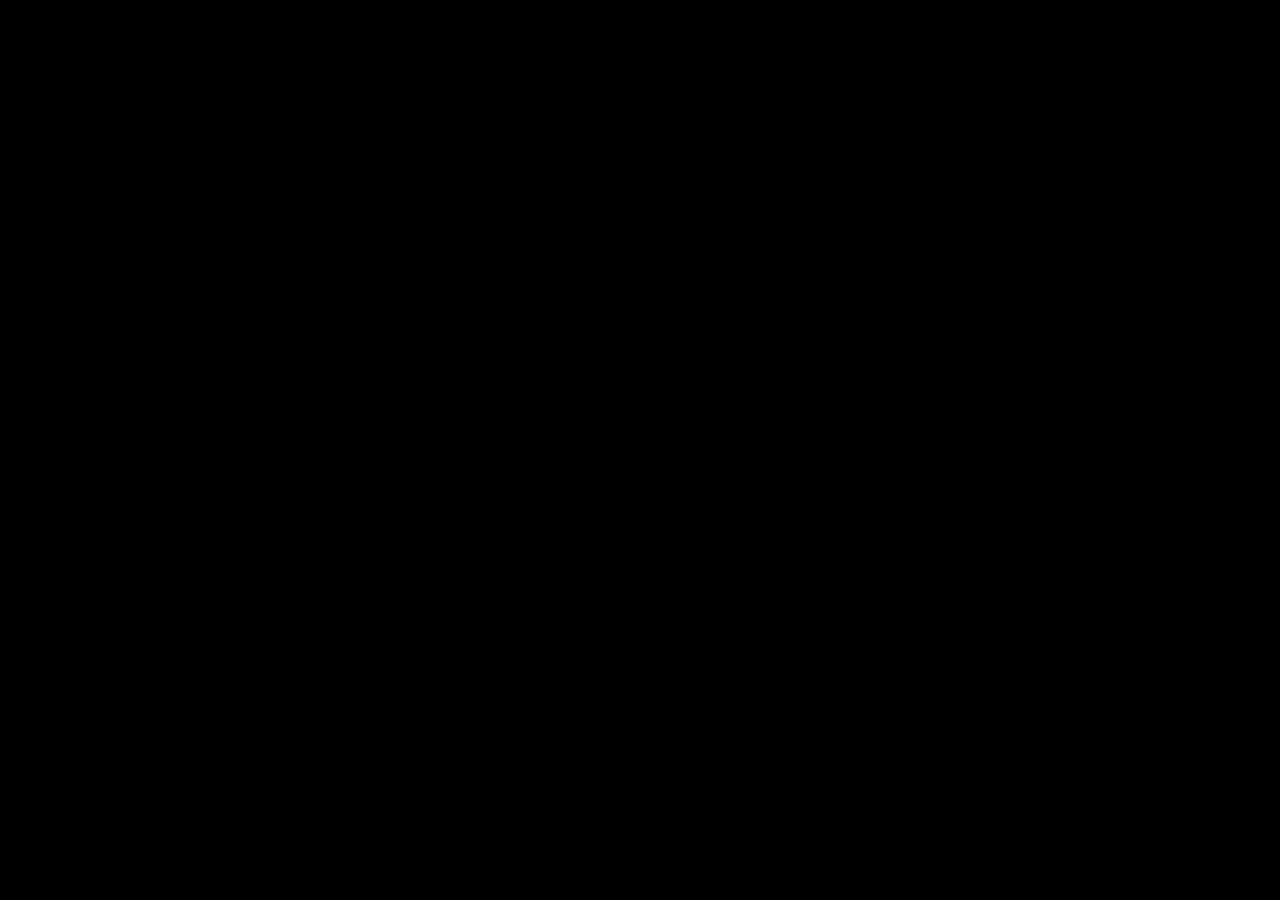
==== home.html @ 9b68a96d "passo2" ====
<!DOCTYPE html>
<html lang="pt-br">
<head>
    <meta charset="UTF-8">
    <meta name="viewport" content="width=device-width, initial-scale=1.0">
    <title>home</title>
</head>
<style>
    *{
        margin: 0;
        padding: 0;
    }
    body{
        height: 100vh;
        width: 100vw;
        background: black url(__MACOSX/pacote-d013/imagens/tela-home.jpg) no-repeat top center;
    }
</style>
</html>
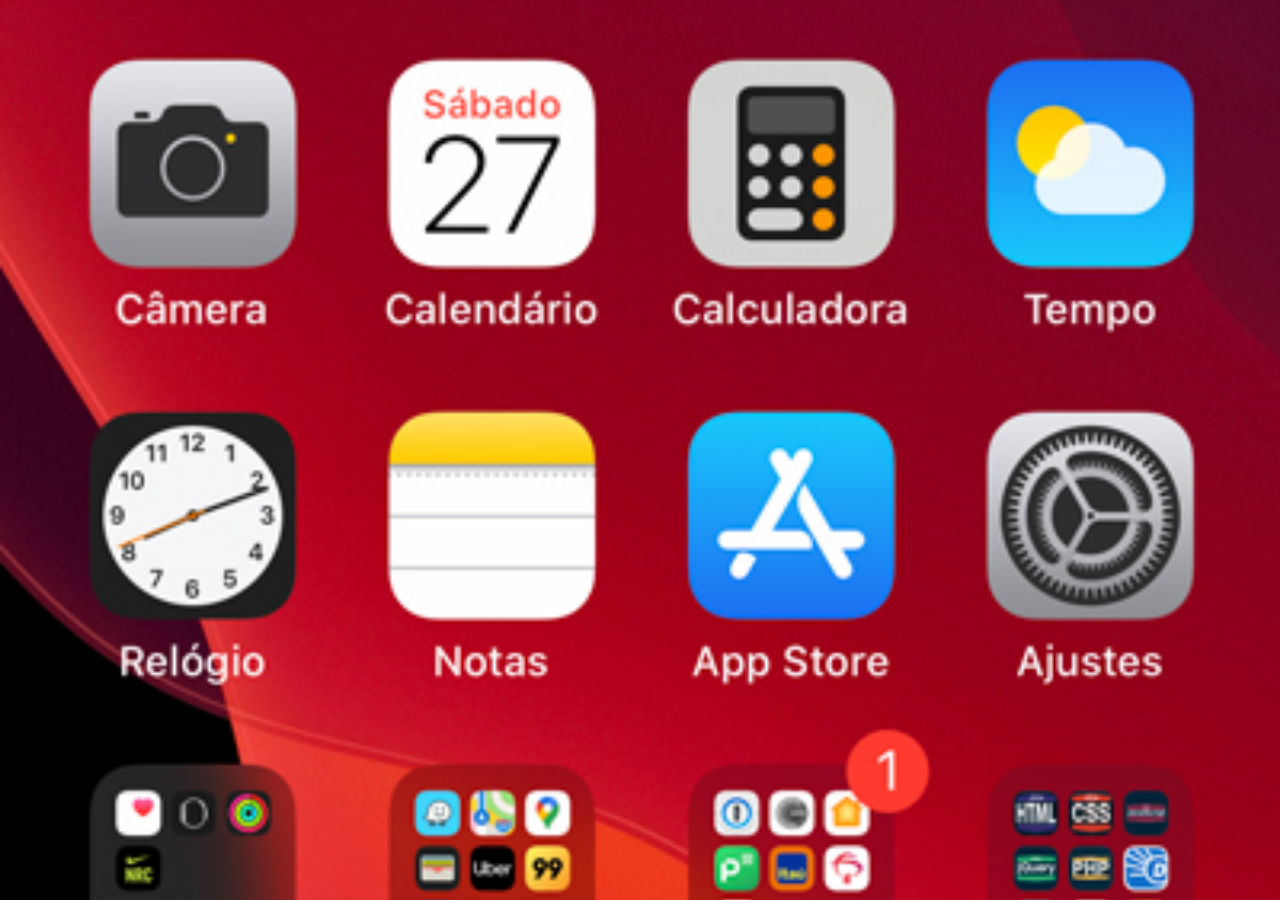
==== commit 10e8e115: "criei a tela home" ====
--- a/home.html
+++ b/home.html
@@ -13,7 +13,8 @@
     body{
         height: 100vh;
         width: 100vw;
-        background: black url(__MACOSX/pacote-d013/imagens/tela-home.jpg) no-repeat top center;
+        background: black url(pacote-d013/imagens/tela-home.jpg) no-repeat top center;
+       background-size: cover
     }
 </style>
 </html>